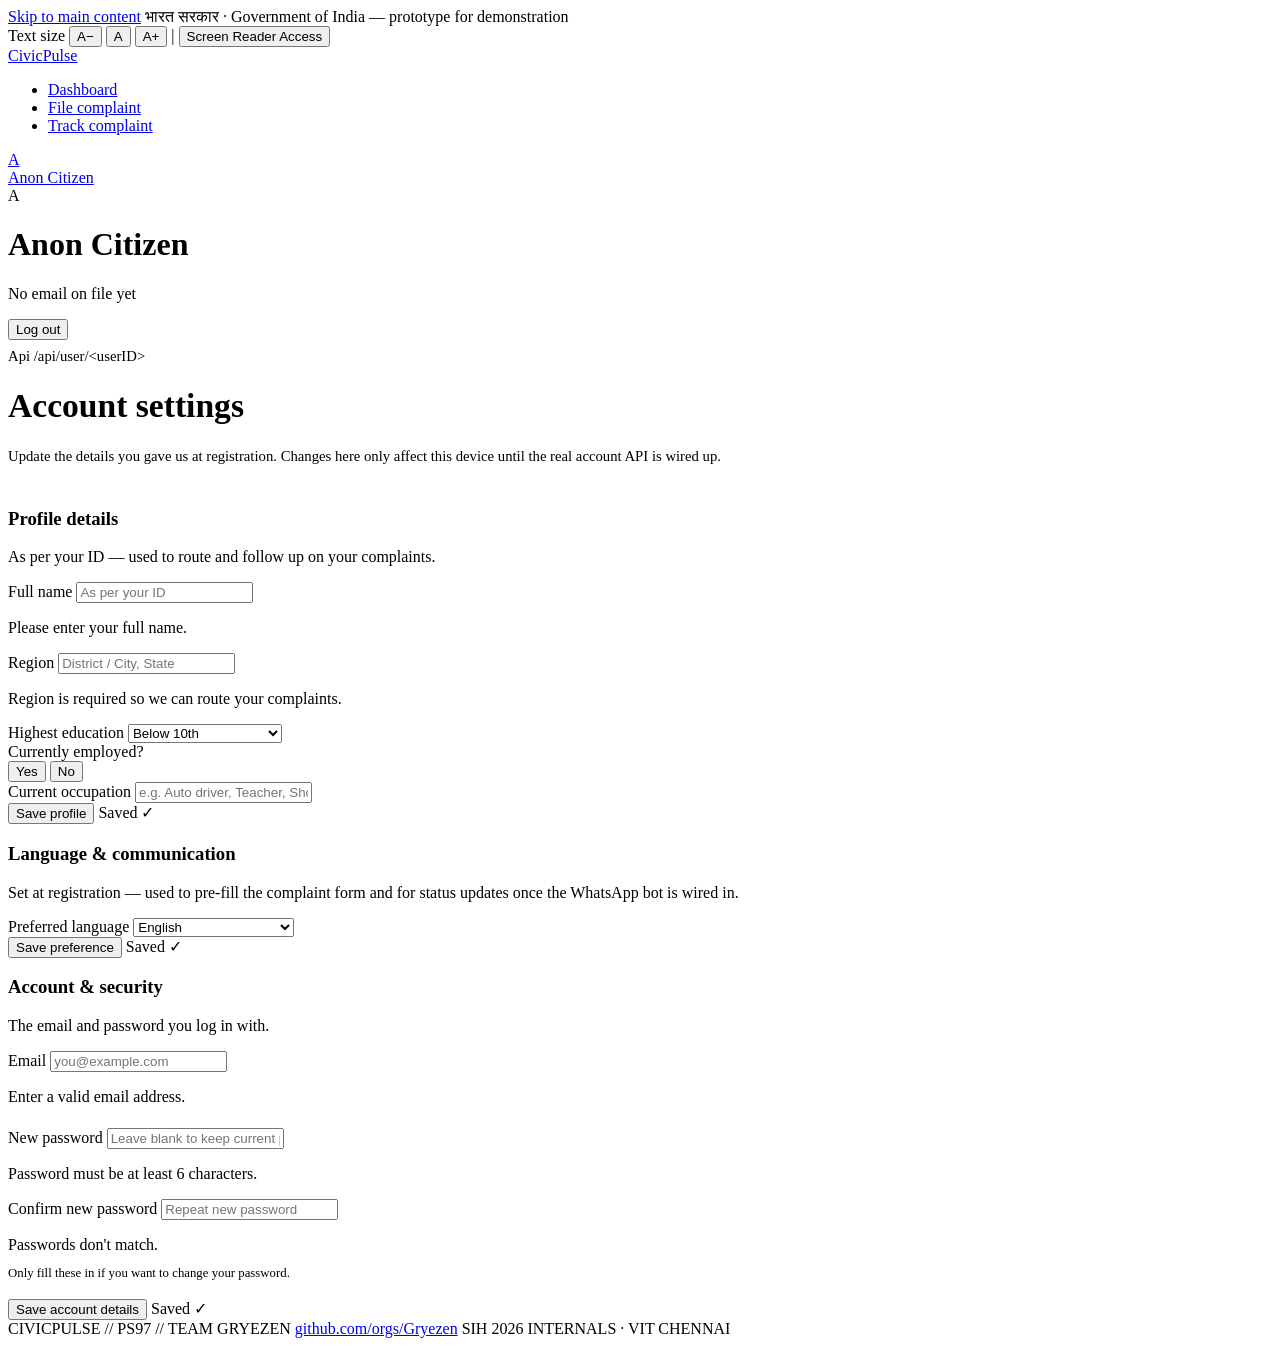
==== Frontend/civicpulse/templates/account.html @ 442a9921 "first version" ====
<!DOCTYPE html>
<html lang="en">
<head>
<meta charset="UTF-8">
<meta name="viewport" content="width=device-width, initial-scale=1.0">
<title>Account — CivicPulse</title>
<link rel="icon" href="img/favicon.ico" sizes="any">
<link rel="icon" type="image/png" sizes="32x32" href="img/favicon-32x32.png">
<link rel="icon" type="image/png" sizes="16x16" href="img/favicon-16x16.png">
<link rel="apple-touch-icon" href="img/apple-touch-icon.png">
<link rel="stylesheet" href="style.css">
<style>
  .account-head{
    display:flex; align-items:flex-end; justify-content:space-between; gap:20px; flex-wrap:wrap;
    margin-bottom:28px;
  }
  .account-head h1{font-family:var(--display); font-weight:800; font-size:clamp(1.6rem,3vw,2.1rem); text-transform:none;}
  .account-head p{color:var(--text-mid); margin-top:8px; font-size:0.92rem;}

  .divider-line{border-top:1px solid var(--hairline); margin:22px 0;}
  .field-note{font-size:0.8rem; color:var(--text-low); margin-top:-4px; margin-bottom:18px;}
</style>
</head>
<body>
<div class="gov-topbar" role="region" aria-label="Accessibility options">
  <div class="wrap gov-topbar-inner">
    <a href="#main" class="skip-link">Skip to main content</a>
    <span class="gov-topbar-left">भारत सरकार · Government of India — prototype for demonstration</span>
    <div class="gov-topbar-right">
      <span>Text size</span>
      <button type="button" id="fontDec" class="font-ctrl" aria-label="Decrease text size">A−</button>
      <button type="button" id="fontReset" class="font-ctrl" aria-label="Reset text size">A</button>
      <button type="button" id="fontInc" class="font-ctrl" aria-label="Increase text size">A+</button>
      <span class="divider" aria-hidden="true">|</span>
      <button type="button" id="screenReaderBtn">Screen Reader Access</button>
    </div>
  </div>
</div>
<div class="tricolour-rule" aria-hidden="true"></div>

<header class="nav">
  <div class="nav-inner">
    <a href="index.html" class="logo"><img src="img/emblem.png" alt="" aria-hidden="true" class="emblem-mark">Civic<span>Pulse</span></a>
    <ul class="nav-links">
      <li><a href="dashboard.html">Dashboard</a></li>
      <li><a href="complaint.html">File complaint</a></li>
      <li><a href="track.html">Track complaint</a></li>
    </ul>
    <a href="account.html" class="nav-user">
      <div class="nav-avatar" id="navAvatar">A</div>
      <span id="navName">Anon Citizen</span>
    </a>
  </div>
</header>

<main class="page-shell" id="main">
  <div class="wrap-narrow">

    <div class="profile-header reveal">
      <div class="profile-avatar-lg" id="profileAvatar">A</div>
      <div class="profile-header-meta">
        <h1 id="profileName">Anon Citizen</h1>
        <p id="profileEmail">No email on file yet</p>
      </div>
      <button type="button" class="btn btn-danger-ghost btn-sm" id="logoutBtn">Log out</button>
    </div>

    <div class="account-head reveal">
      <div>
        <p class="eyebrow">Api /api/user/&lt;userID&gt;</p>
        <h1>Account settings</h1>
        <div class="tri-underline" aria-hidden="true"><span></span><span></span><span></span></div>
        <p>Update the details you gave us at registration. Changes here only affect this device until the real account API is wired up.</p>
      </div>
    </div>

    <!-- PROFILE DETAILS -->
    <form class="settings-section reveal" id="profileForm" novalidate>
      <h3>Profile details</h3>
      <p class="section-sub">As per your ID — used to route and follow up on your complaints.</p>

      <div class="settings-grid">
        <div class="field">
          <label for="ac-name">Full name</label>
          <input class="input" type="text" id="ac-name" required placeholder="As per your ID">
          <p class="error-msg">Please enter your full name.</p>
        </div>
        <div class="field">
          <label for="ac-region">Region</label>
          <input class="input" type="text" id="ac-region" required placeholder="District / City, State">
          <p class="error-msg">Region is required so we can route your complaints.</p>
        </div>
      </div>

      <div class="settings-grid">
        <div class="field">
          <label for="ac-edu">Highest education</label>
          <select class="select" id="ac-edu" required>
            <option value="" disabled>Select one</option>
            <option>Below 10th</option>
            <option>10th pass</option>
            <option>12th pass</option>
            <option>Diploma</option>
            <option>Undergraduate</option>
            <option>Postgraduate &amp; above</option>
          </select>
        </div>
        <div class="field">
          <label>Currently employed?</label>
          <div class="pill-toggle" id="employToggle">
            <button type="button" class="active" data-val="true">Yes</button>
            <button type="button" data-val="false">No</button>
          </div>
        </div>
      </div>

      <div class="field conditional-field show" id="occupationField">
        <label for="ac-occ">Current occupation</label>
        <input class="input" type="text" id="ac-occ" placeholder="e.g. Auto driver, Teacher, Shopkeeper">
      </div>

      <div class="settings-actions">
        <button type="submit" class="btn btn-primary">Save profile</button>
        <span class="save-note" id="profileSaveNote">Saved ✓</span>
      </div>
    </form>

    <!-- LANGUAGE PREFERENCE -->
    <form class="settings-section reveal" id="langForm" novalidate>
      <h3>Language &amp; communication</h3>
      <p class="section-sub">Set at registration — used to pre-fill the complaint form and for status updates once the WhatsApp bot is wired in.</p>

      <div class="field" style="max-width:360px;">
        <label for="ac-lang">Preferred language</label>
        <select class="select" id="ac-lang" required>
          <option value="English">English</option>
          <option value="Hindi">हिंदी — Hindi</option>
          <option value="Tamil">தமிழ் — Tamil</option>
          <option value="Telugu">తెలుగు — Telugu</option>
          <option value="Kannada">ಕನ್ನಡ — Kannada</option>
          <option value="Malayalam">മലയാളം — Malayalam</option>
          <option value="Bengali">বাংলা — Bengali</option>
          <option value="Marathi">मराठी — Marathi</option>
          <option value="Gujarati">ગુજરાતી — Gujarati</option>
          <option value="Punjabi">ਪੰਜਾਬੀ — Punjabi</option>
          <option value="Urdu">اردو — Urdu</option>
        </select>
      </div>

      <div class="settings-actions">
        <button type="submit" class="btn btn-primary">Save preference</button>
        <span class="save-note" id="langSaveNote">Saved ✓</span>
      </div>
    </form>

    <!-- ACCOUNT & SECURITY -->
    <form class="settings-section reveal" id="securityForm" novalidate>
      <h3>Account &amp; security</h3>
      <p class="section-sub">The email and password you log in with.</p>

      <div class="field">
        <label for="ac-email">Email</label>
        <input class="input" type="email" id="ac-email" required placeholder="you@example.com">
        <p class="error-msg">Enter a valid email address.</p>
      </div>

      <div class="divider-line"></div>

      <div class="settings-grid">
        <div class="field">
          <label for="ac-newpass">New password</label>
          <input class="input" type="password" id="ac-newpass" placeholder="Leave blank to keep current password" minlength="6">
          <p class="error-msg">Password must be at least 6 characters.</p>
        </div>
        <div class="field">
          <label for="ac-confirmpass">Confirm new password</label>
          <input class="input" type="password" id="ac-confirmpass" placeholder="Repeat new password">
          <p class="error-msg">Passwords don't match.</p>
        </div>
      </div>
      <p class="field-note">Only fill these in if you want to change your password.</p>

      <div class="settings-actions">
        <button type="submit" class="btn btn-primary">Save account details</button>
        <span class="save-note" id="securitySaveNote">Saved ✓</span>
      </div>
    </form>

  </div>
</main>

<footer class="meta">
  <div class="wrap meta-inner">
    <span class="meta-brand"><img src="img/chakra.svg" alt="" aria-hidden="true" class="chakra-mark">CIVICPULSE // PS97 // TEAM GRYEZEN</span>
    <a href="https://github.com/orgs/Gryezen/repositories" target="_blank" rel="noopener">github.com/orgs/Gryezen</a>
    <span>SIH 2026 INTERNALS · VIT CHENNAI</span>
  </div>
</footer>

<script src="main.js"></script>
<script>
  // ---- populate from the shared account store (see main.js) ----
  const account = getAccount();

  document.getElementById('profileAvatar').textContent = accountInitial(account);
  document.getElementById('profileName').textContent = accountDisplayName(account);
  document.getElementById('profileEmail').textContent = account.email || 'No email on file yet';

  document.getElementById('ac-name').value = account.name || '';
  document.getElementById('ac-region').value = account.region || '';
  document.getElementById('ac-edu').value = account.education || '';
  document.getElementById('ac-occ').value = account.occupation || '';
  document.getElementById('ac-lang').value = account.language || 'English';
  document.getElementById('ac-email').value = account.email || '';

  // employment toggle — mirrors the one on the registration form
  const employToggle = document.getElementById('employToggle');
  const occupationField = document.getElementById('occupationField');
  function setEmployToggle(isEmployed){
    employToggle.querySelectorAll('button').forEach(b=>{
      b.classList.toggle('active', (b.dataset.val === 'true') === isEmployed);
    });
    occupationField.classList.toggle('show', isEmployed);
  }
  setEmployToggle(account.employed !== false);
  employToggle.querySelectorAll('button').forEach(btn=>{
    btn.addEventListener('click', ()=> setEmployToggle(btn.dataset.val === 'true'));
  });

  // basic validation helper, same pattern as login.html
  function validateForm(form){
    let valid = true;
    form.querySelectorAll('[required]').forEach(input=>{
      const errEl = input.closest('.field')?.querySelector('.error-msg');
      const ok = input.checkValidity() && input.value.trim() !== '';
      if(!ok){
        input.classList.add('field-error');
        if(errEl) errEl.classList.add('show');
        valid = false;
      } else {
        input.classList.remove('field-error');
        if(errEl) errEl.classList.remove('show');
      }
    });
    return valid;
  }

  function flashSaveNote(id){
    const note = document.getElementById(id);
    note.classList.add('show');
    clearTimeout(note._t);
    note._t = setTimeout(()=> note.classList.remove('show'), 2200);
  }

  // TODO(backend): PATCH /api/user/<userID>  { name, region, education, employment_status, current_occupation }
  document.getElementById('profileForm').addEventListener('submit', (e)=>{
    e.preventDefault();
    if(!validateForm(e.target)) return;
    saveAccount({
      name: document.getElementById('ac-name').value.trim(),
      region: document.getElementById('ac-region').value.trim(),
      education: document.getElementById('ac-edu').value,
      employed: employToggle.querySelector('button.active').dataset.val === 'true',
      occupation: document.getElementById('ac-occ').value.trim(),
    });
    document.getElementById('profileName').textContent = accountDisplayName(getAccount());
    document.getElementById('profileAvatar').textContent = accountInitial(getAccount());
    initNavUser();
    showToast('Profile updated');
    flashSaveNote('profileSaveNote');
  });

  // TODO(backend): PATCH /api/user/<userID>  { language }
  document.getElementById('langForm').addEventListener('submit', (e)=>{
    e.preventDefault();
    saveAccount({ language: document.getElementById('ac-lang').value });
    showToast('Language preference saved');
    flashSaveNote('langSaveNote');
  });

  // TODO(backend): PATCH /api/user/<userID>  { email } and, if provided, a separate
  // auth endpoint for the password change — passwords are never stored client-side,
  // so this demo can't actually verify or persist one.
  document.getElementById('securityForm').addEventListener('submit', (e)=>{
    e.preventDefault();
    if(!validateForm(e.target)) return;

    const newPass = document.getElementById('ac-newpass').value;
    const confirmPass = document.getElementById('ac-confirmpass').value;
    const confirmField = document.getElementById('ac-confirmpass');
    if(newPass && newPass !== confirmPass){
      confirmField.classList.add('field-error');
      confirmField.closest('.field').querySelector('.error-msg').classList.add('show');
      return;
    } else {
      confirmField.classList.remove('field-error');
      confirmField.closest('.field').querySelector('.error-msg').classList.remove('show');
    }

    saveAccount({ email: document.getElementById('ac-email').value.trim() });
    document.getElementById('profileEmail').textContent = getAccount().email || 'No email on file yet';
    document.getElementById('ac-newpass').value = '';
    document.getElementById('ac-confirmpass').value = '';
    showToast(newPass ? 'Email and password updated' : 'Email updated');
    flashSaveNote('securitySaveNote');
  });

  document.getElementById('logoutBtn').addEventListener('click', ()=>{
    clearAccount();
    showToast('Logged out');
    setTimeout(()=> window.location.href = 'login.html', 700);
  });
</script>
</body>
</html>
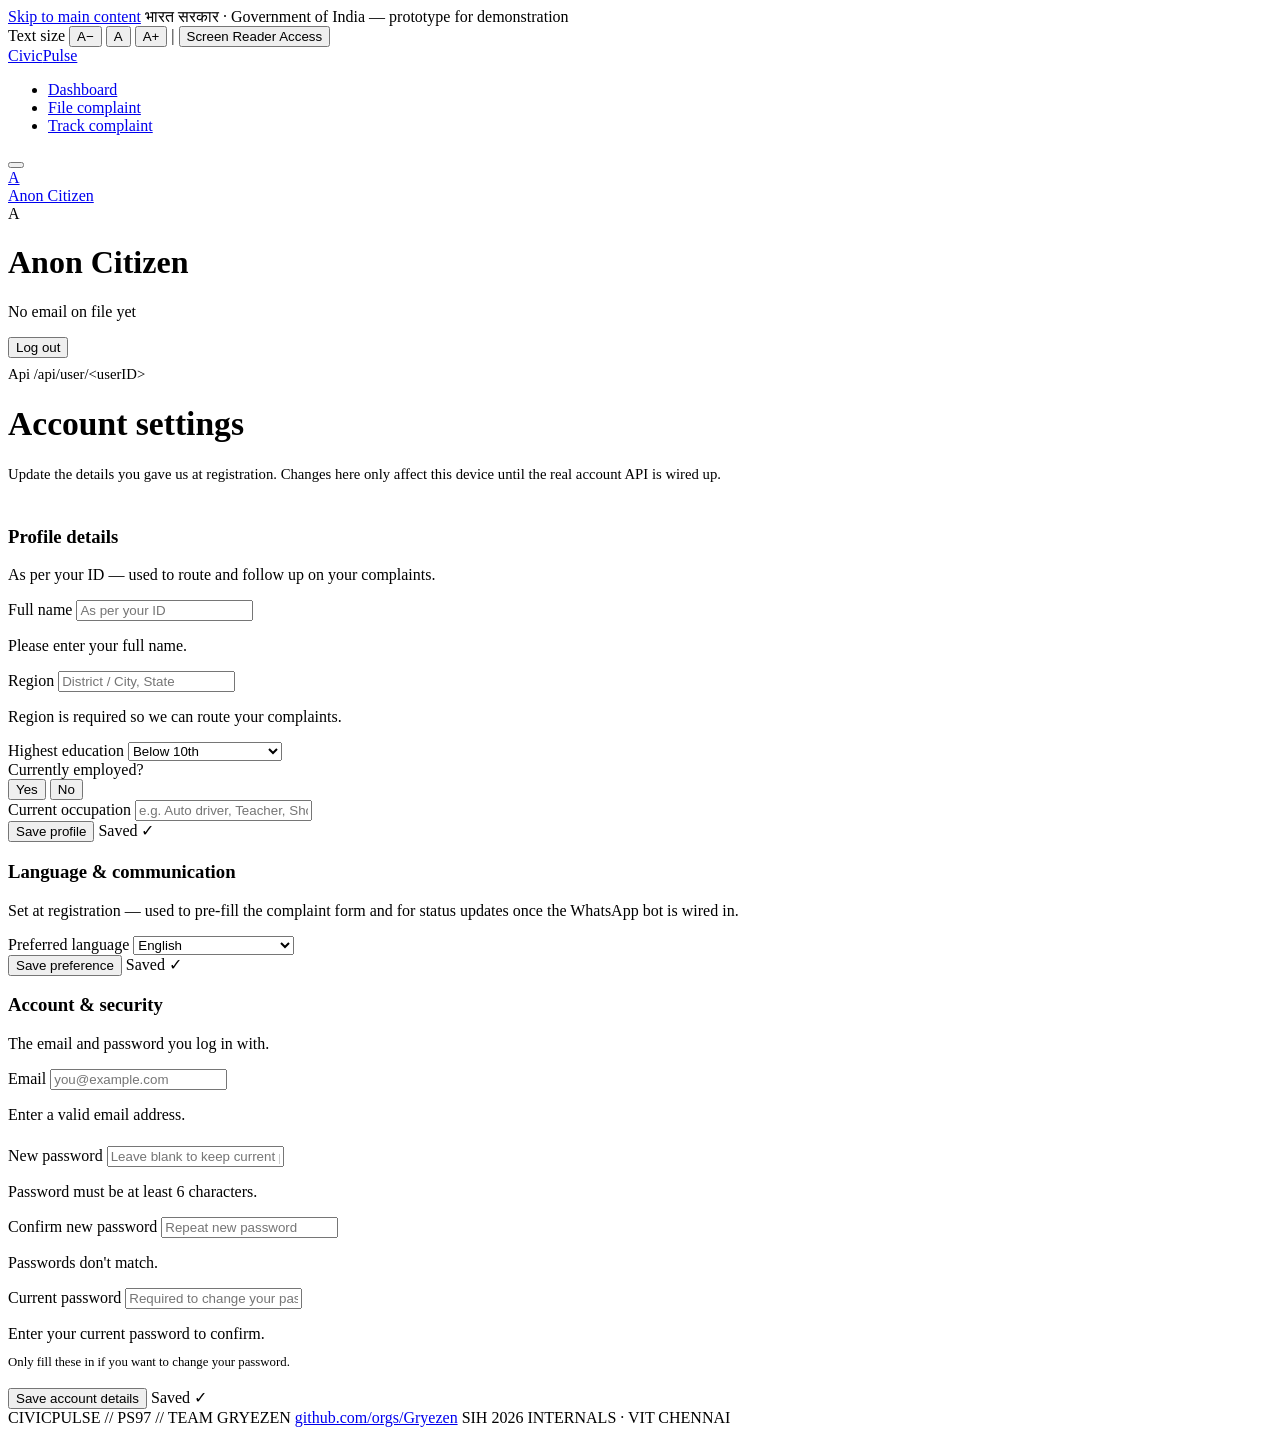
==== commit 78ee6b3d: "significant features" ====
--- a/Frontend/civicpulse/templates/account.html
+++ b/Frontend/civicpulse/templates/account.html
@@ -41,15 +41,20 @@
 <header class="nav">
   <div class="nav-inner">
     <a href="index.html" class="logo"><img src="img/emblem.png" alt="" aria-hidden="true" class="emblem-mark">Civic<span>Pulse</span></a>
-    <ul class="nav-links">
+    <ul class="nav-links" id="navLinksList">
       <li><a href="dashboard.html">Dashboard</a></li>
       <li><a href="complaint.html">File complaint</a></li>
       <li><a href="track.html">Track complaint</a></li>
     </ul>
-    <a href="account.html" class="nav-user">
-      <div class="nav-avatar" id="navAvatar">A</div>
-      <span id="navName">Anon Citizen</span>
-    </a>
+    <div class="nav-right">
+      <button type="button" class="nav-toggle" id="navToggle" aria-label="Open menu" aria-expanded="false" aria-controls="navLinksList">
+        <span></span><span></span><span></span>
+      </button>
+      <a href="account.html" class="nav-user">
+        <div class="nav-avatar" id="navAvatar">A</div>
+        <span id="navName">Anon Citizen</span>
+      </a>
+    </div>
   </div>
 </header>
 
@@ -178,6 +183,11 @@
           <p class="error-msg">Passwords don't match.</p>
         </div>
       </div>
+      <div class="field" style="max-width:360px;">
+        <label for="ac-currentpass">Current password</label>
+        <input class="input" type="password" id="ac-currentpass" placeholder="Required to change your password">
+        <p class="error-msg">Enter your current password to confirm.</p>
+      </div>
       <p class="field-note">Only fill these in if you want to change your password.</p>
 
       <div class="settings-actions">
@@ -199,19 +209,23 @@
 
 <script src="main.js"></script>
 <script>
-  // ---- populate from the shared account store (see main.js) ----
-  const account = getAccount();
-
-  document.getElementById('profileAvatar').textContent = accountInitial(account);
-  document.getElementById('profileName').textContent = accountDisplayName(account);
-  document.getElementById('profileEmail').textContent = account.email || 'No email on file yet';
-
-  document.getElementById('ac-name').value = account.name || '';
-  document.getElementById('ac-region').value = account.region || '';
-  document.getElementById('ac-edu').value = account.education || '';
-  document.getElementById('ac-occ').value = account.occupation || '';
-  document.getElementById('ac-lang').value = account.language || 'English';
-  document.getElementById('ac-email').value = account.email || '';
+  // ---- populate from cache immediately, then refresh from the server ----
+  // (this page is login-gated server-side, so the fetch below should
+  // always succeed — but paint from cache first so fields aren't empty
+  // for a beat while the request is in flight)
+  function paintForm(account){
+    document.getElementById('profileAvatar').textContent = accountInitial(account);
+    document.getElementById('profileName').textContent = accountDisplayName(account);
+    document.getElementById('profileEmail').textContent = account.email || 'No email on file yet';
+
+    document.getElementById('ac-name').value = account.name || '';
+    document.getElementById('ac-region').value = account.region || '';
+    document.getElementById('ac-edu').value = account.education || '';
+    document.getElementById('ac-occ').value = account.occupation || '';
+    document.getElementById('ac-lang').value = account.language || 'English';
+    document.getElementById('ac-email').value = account.email || '';
+    setEmployToggle(account.employed !== false);
+  }
 
   // employment toggle — mirrors the one on the registration form
   const employToggle = document.getElementById('employToggle');
@@ -222,10 +236,12 @@
     });
     occupationField.classList.toggle('show', isEmployed);
   }
-  setEmployToggle(account.employed !== false);
   employToggle.querySelectorAll('button').forEach(btn=>{
     btn.addEventListener('click', ()=> setEmployToggle(btn.dataset.val === 'true'));
   });
+
+  paintForm(getAccount());
+  apiGet('/api/user/me').then(paintForm).catch(err=> showToast(err.message));
 
   // basic validation helper, same pattern as login.html
   function validateForm(form){
@@ -252,63 +268,89 @@
     note._t = setTimeout(()=> note.classList.remove('show'), 2200);
   }
 
-  // TODO(backend): PATCH /api/user/<userID>  { name, region, education, employment_status, current_occupation }
   document.getElementById('profileForm').addEventListener('submit', (e)=>{
     e.preventDefault();
     if(!validateForm(e.target)) return;
-    saveAccount({
+    apiUpdateAccount({
       name: document.getElementById('ac-name').value.trim(),
       region: document.getElementById('ac-region').value.trim(),
       education: document.getElementById('ac-edu').value,
       employed: employToggle.querySelector('button.active').dataset.val === 'true',
       occupation: document.getElementById('ac-occ').value.trim(),
-    });
-    document.getElementById('profileName').textContent = accountDisplayName(getAccount());
-    document.getElementById('profileAvatar').textContent = accountInitial(getAccount());
-    initNavUser();
-    showToast('Profile updated');
-    flashSaveNote('profileSaveNote');
-  });
-
-  // TODO(backend): PATCH /api/user/<userID>  { language }
+    }).then(updated=>{
+      document.getElementById('profileName').textContent = accountDisplayName(updated);
+      document.getElementById('profileAvatar').textContent = accountInitial(updated);
+      initNavUser();
+      showToast('Profile updated');
+      flashSaveNote('profileSaveNote');
+    }).catch(err=> showToast(err.message));
+  });
+
   document.getElementById('langForm').addEventListener('submit', (e)=>{
     e.preventDefault();
-    saveAccount({ language: document.getElementById('ac-lang').value });
-    showToast('Language preference saved');
-    flashSaveNote('langSaveNote');
-  });
-
-  // TODO(backend): PATCH /api/user/<userID>  { email } and, if provided, a separate
-  // auth endpoint for the password change — passwords are never stored client-side,
-  // so this demo can't actually verify or persist one.
+    apiUpdateAccount({ language: document.getElementById('ac-lang').value })
+      .then(()=>{
+        showToast('Language preference saved');
+        flashSaveNote('langSaveNote');
+      }).catch(err=> showToast(err.message));
+  });
+
   document.getElementById('securityForm').addEventListener('submit', (e)=>{
     e.preventDefault();
     if(!validateForm(e.target)) return;
 
     const newPass = document.getElementById('ac-newpass').value;
     const confirmPass = document.getElementById('ac-confirmpass').value;
+    const currentPass = document.getElementById('ac-currentpass').value;
     const confirmField = document.getElementById('ac-confirmpass');
+    const currentField = document.getElementById('ac-currentpass');
+    const newPassField = document.getElementById('ac-newpass');
+
+    if(newPass && newPass.length < 6){
+      newPassField.classList.add('field-error');
+      newPassField.closest('.field').querySelector('.error-msg').classList.add('show');
+      return;
+    }
+    newPassField.classList.remove('field-error');
+    newPassField.closest('.field').querySelector('.error-msg').classList.remove('show');
+
     if(newPass && newPass !== confirmPass){
       confirmField.classList.add('field-error');
       confirmField.closest('.field').querySelector('.error-msg').classList.add('show');
       return;
-    } else {
-      confirmField.classList.remove('field-error');
-      confirmField.closest('.field').querySelector('.error-msg').classList.remove('show');
     }
-
-    saveAccount({ email: document.getElementById('ac-email').value.trim() });
-    document.getElementById('profileEmail').textContent = getAccount().email || 'No email on file yet';
-    document.getElementById('ac-newpass').value = '';
-    document.getElementById('ac-confirmpass').value = '';
-    showToast(newPass ? 'Email and password updated' : 'Email updated');
-    flashSaveNote('securitySaveNote');
+    confirmField.classList.remove('field-error');
+    confirmField.closest('.field').querySelector('.error-msg').classList.remove('show');
+
+    if(newPass && !currentPass){
+      currentField.classList.add('field-error');
+      currentField.closest('.field').querySelector('.error-msg').classList.add('show');
+      return;
+    }
+    currentField.classList.remove('field-error');
+    currentField.closest('.field').querySelector('.error-msg').classList.remove('show');
+
+    const newEmail = document.getElementById('ac-email').value.trim();
+
+    Promise.resolve()
+      .then(()=> newPass ? apiChangePassword(currentPass, newPass) : null)
+      .then(()=> apiUpdateAccount({ email: newEmail }))
+      .then(updated=>{
+        document.getElementById('profileEmail').textContent = updated.email || 'No email on file yet';
+        document.getElementById('ac-newpass').value = '';
+        document.getElementById('ac-confirmpass').value = '';
+        document.getElementById('ac-currentpass').value = '';
+        showToast(newPass ? 'Email and password updated' : 'Email updated');
+        flashSaveNote('securitySaveNote');
+      })
+      .catch(err=> showToast(err.message));
   });
 
   document.getElementById('logoutBtn').addEventListener('click', ()=>{
-    clearAccount();
-    showToast('Logged out');
-    setTimeout(()=> window.location.href = 'login.html', 700);
+    apiLogout().finally(()=>{
+      showToast('Logged out');
+      setTimeout(()=> window.location.href = 'login.html', 700);
+    });
   });
 </script>
 </body>
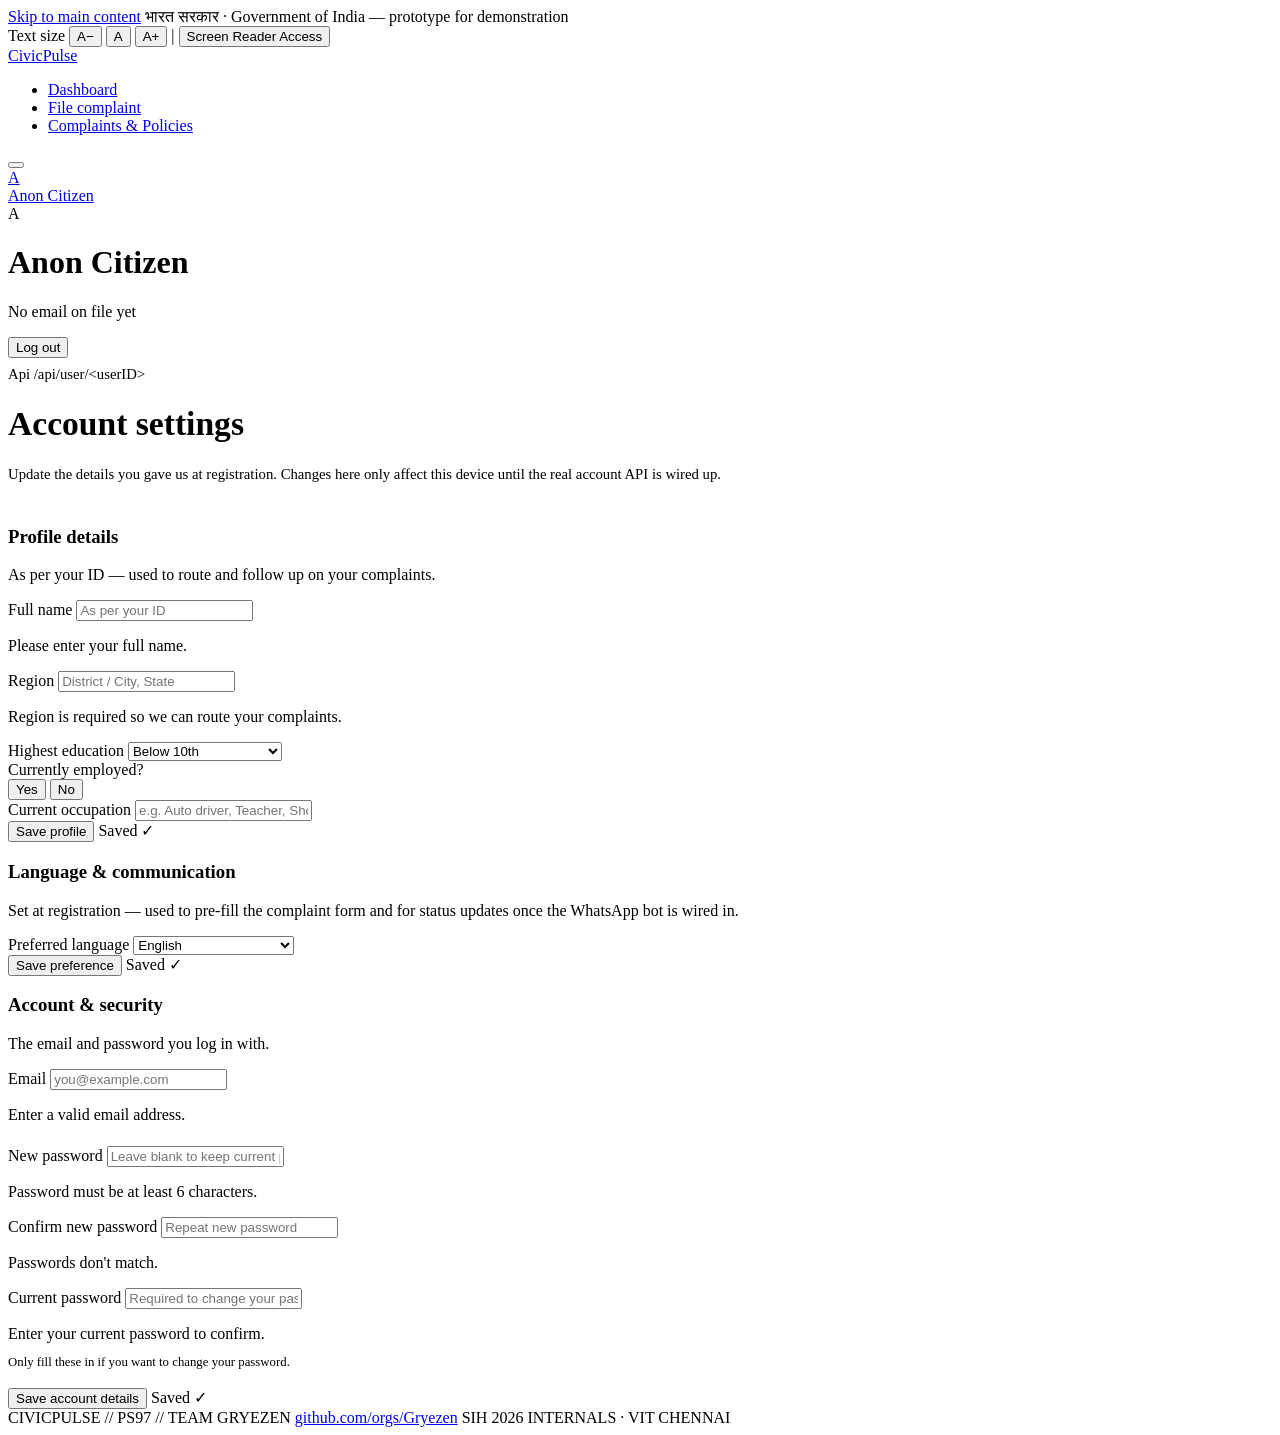
==== commit 08cc2f71: "integrated policygyaan" ====
--- a/Frontend/civicpulse/templates/account.html
+++ b/Frontend/civicpulse/templates/account.html
@@ -44,7 +44,7 @@
     <ul class="nav-links" id="navLinksList">
       <li><a href="dashboard.html">Dashboard</a></li>
       <li><a href="complaint.html">File complaint</a></li>
-      <li><a href="track.html">Track complaint</a></li>
+      <li><a href="track.html">Complaints &amp; Policies</a></li>
     </ul>
     <div class="nav-right">
       <button type="button" class="nav-toggle" id="navToggle" aria-label="Open menu" aria-expanded="false" aria-controls="navLinksList">
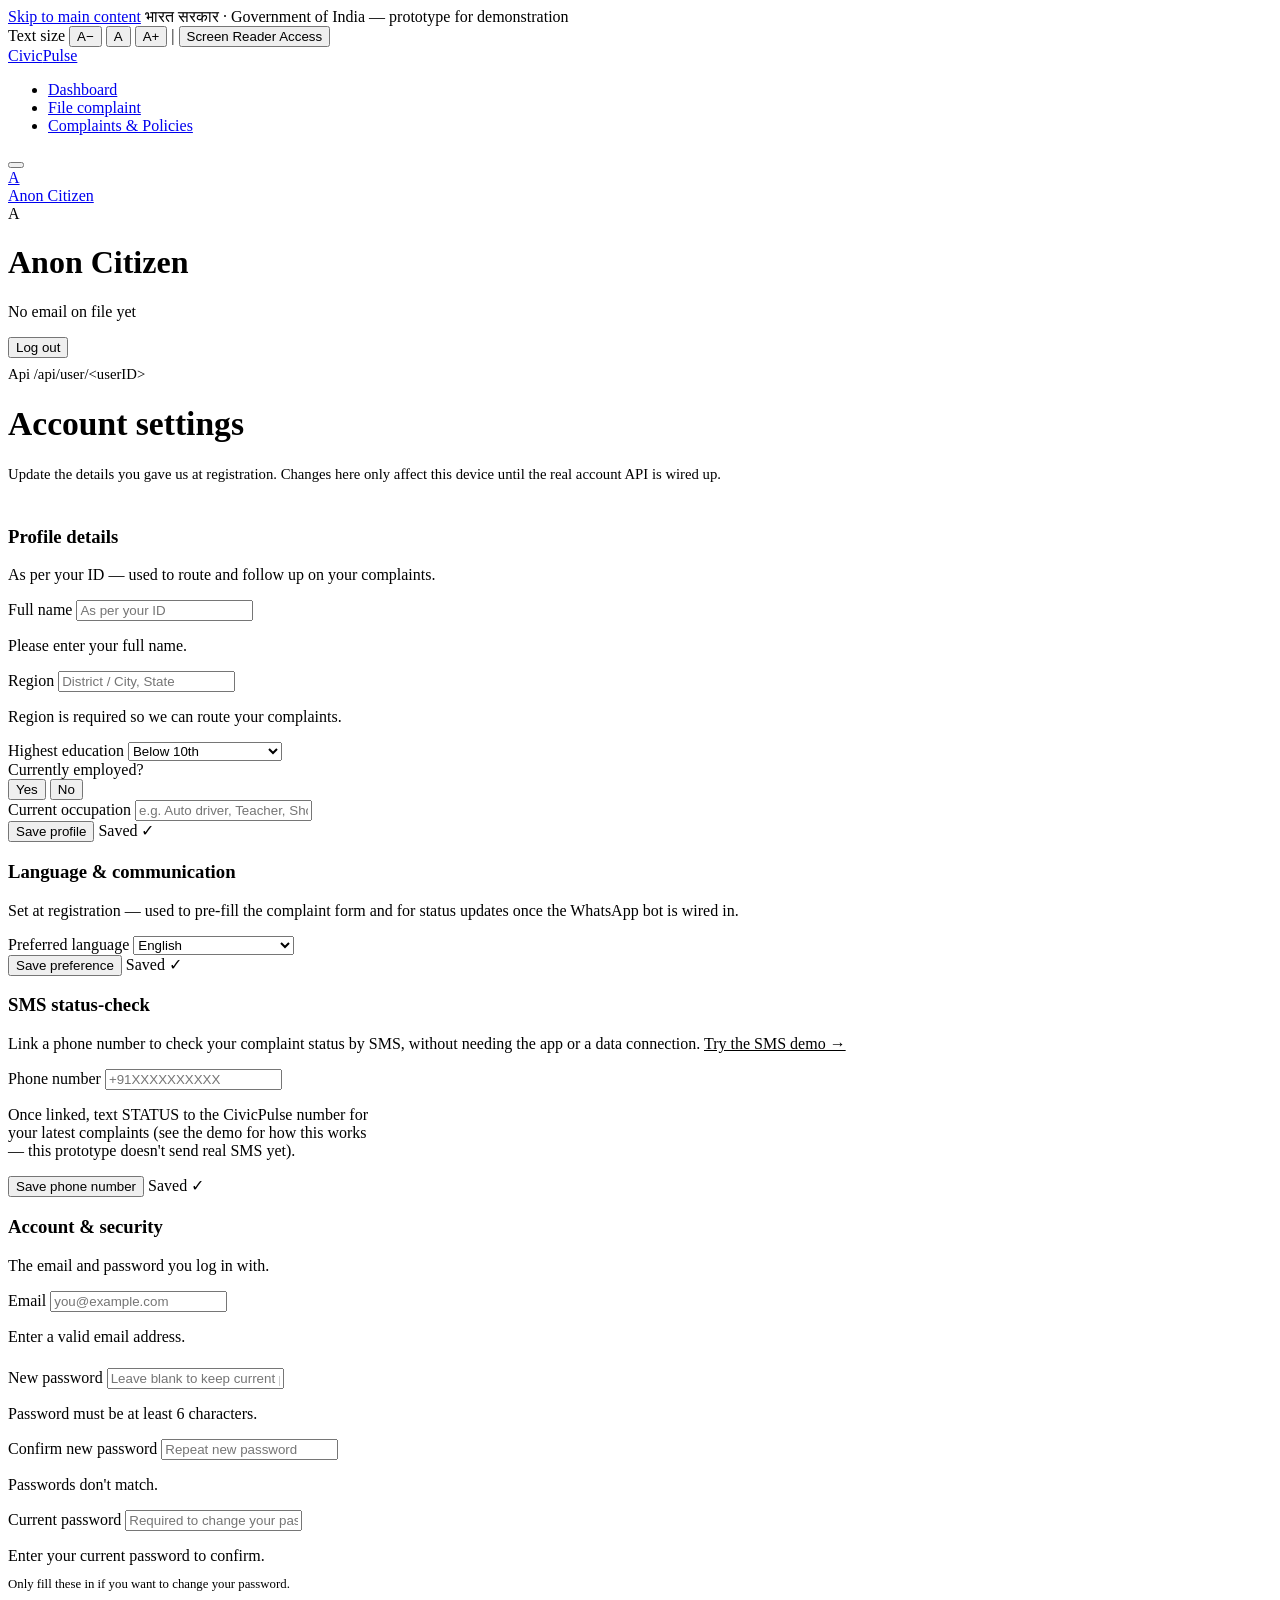
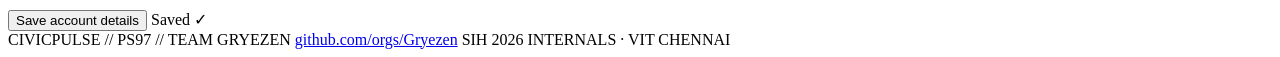
==== commit a0279440: "new updates" ====
--- a/Frontend/civicpulse/templates/account.html
+++ b/Frontend/civicpulse/templates/account.html
@@ -45,6 +45,8 @@
       <li><a href="dashboard.html">Dashboard</a></li>
       <li><a href="complaint.html">File complaint</a></li>
       <li><a href="track.html">Complaints &amp; Policies</a></li>
+      <li class="officer-only" style="display:none;"><a href="officer.html">Officer dashboard</a></li>
+      <li class="admin-only" style="display:none;"><a href="admin.html">Admin review</a></li>
     </ul>
     <div class="nav-right">
       <button type="button" class="nav-toggle" id="navToggle" aria-label="Open menu" aria-expanded="false" aria-controls="navLinksList">
@@ -158,6 +160,23 @@
       </div>
     </form>
 
+    <!-- SMS/IVR STATUS-CHECK -->
+    <form class="settings-section reveal" id="phoneForm" novalidate>
+      <h3>SMS status-check</h3>
+      <p class="section-sub">Link a phone number to check your complaint status by SMS, without needing the app or a data connection. <a href="sms-demo.html" style="color:var(--navy);">Try the SMS demo →</a></p>
+
+      <div class="field" style="max-width:360px;">
+        <label for="ac-phone">Phone number</label>
+        <input class="input" type="tel" id="ac-phone" placeholder="+91XXXXXXXXXX">
+        <p class="hint">Once linked, text STATUS to the CivicPulse number for your latest complaints (see the demo for how this works — this prototype doesn't send real SMS yet).</p>
+      </div>
+
+      <div class="settings-actions">
+        <button type="submit" class="btn btn-primary">Save phone number</button>
+        <span class="save-note" id="phoneSaveNote">Saved ✓</span>
+      </div>
+    </form>
+
     <!-- ACCOUNT & SECURITY -->
     <form class="settings-section reveal" id="securityForm" novalidate>
       <h3>Account &amp; security</h3>
@@ -223,6 +242,7 @@
     document.getElementById('ac-edu').value = account.education || '';
     document.getElementById('ac-occ').value = account.occupation || '';
     document.getElementById('ac-lang').value = account.language || 'English';
+    document.getElementById('ac-phone').value = account.phone || '';
     document.getElementById('ac-email').value = account.email || '';
     setEmployToggle(account.employed !== false);
   }
@@ -295,6 +315,16 @@
       }).catch(err=> showToast(err.message));
   });
 
+  document.getElementById('phoneForm').addEventListener('submit', (e)=>{
+    e.preventDefault();
+    apiUpdateAccount({ phone: document.getElementById('ac-phone').value.trim() })
+      .then(updated=>{
+        document.getElementById('ac-phone').value = updated.phone || '';
+        showToast('Phone number saved');
+        flashSaveNote('phoneSaveNote');
+      }).catch(err=> showToast(err.message));
+  });
+
   document.getElementById('securityForm').addEventListener('submit', (e)=>{
     e.preventDefault();
     if(!validateForm(e.target)) return;
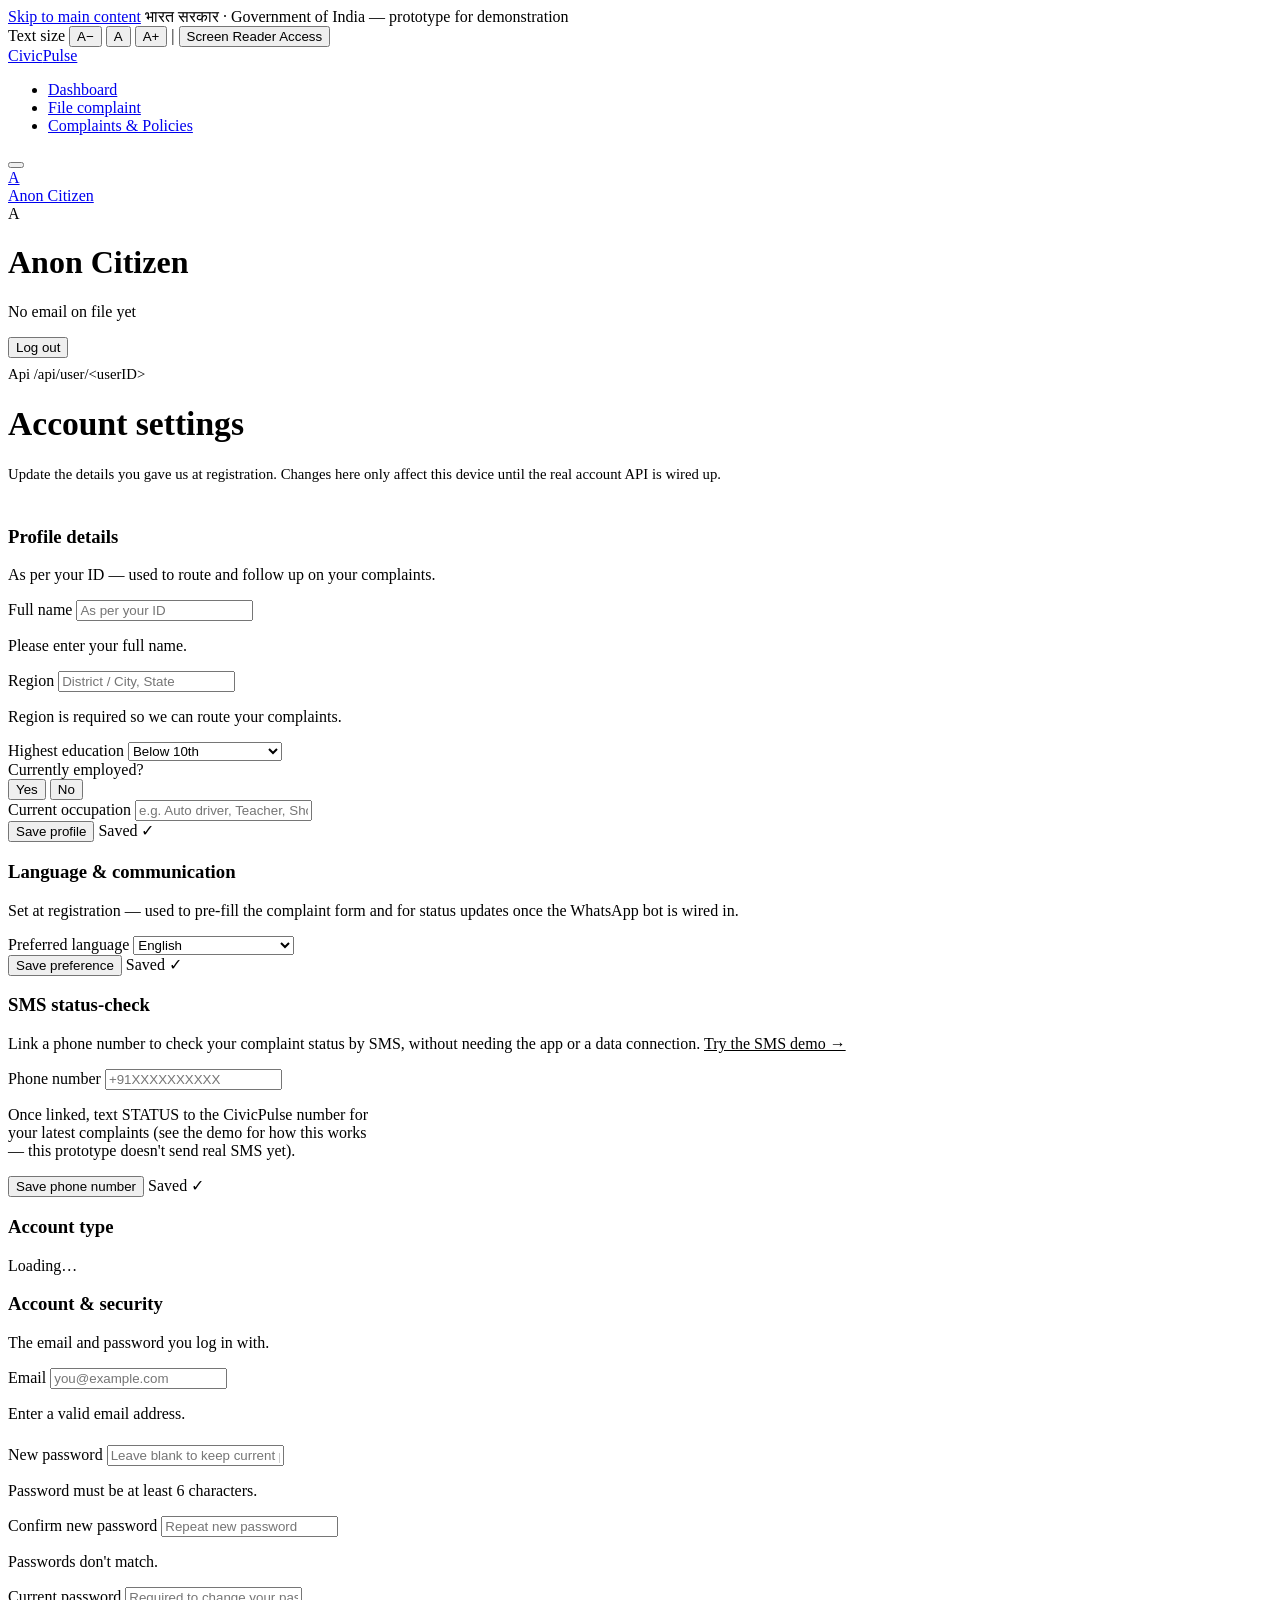
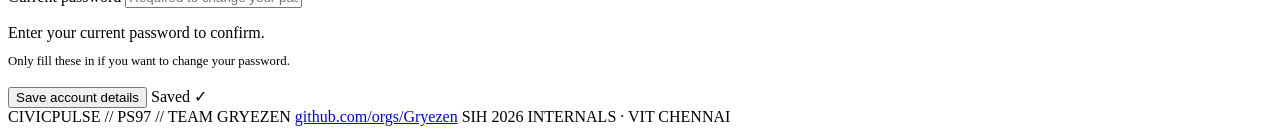
==== commit fd03be63: "new version" ====
--- a/Frontend/civicpulse/templates/account.html
+++ b/Frontend/civicpulse/templates/account.html
@@ -177,6 +177,13 @@
       </div>
     </form>
 
+    <!-- ACCOUNT TYPE -->
+    <div class="settings-section reveal" id="accountTypeSection">
+      <h3>Account type</h3>
+      <p class="section-sub" id="accountTypeSub">Loading…</p>
+      <div id="accountTypeBody"></div>
+    </div>
+
     <!-- ACCOUNT & SECURITY -->
     <form class="settings-section reveal" id="securityForm" novalidate>
       <h3>Account &amp; security</h3>
@@ -245,6 +252,180 @@
     document.getElementById('ac-phone').value = account.phone || '';
     document.getElementById('ac-email').value = account.email || '';
     setEmployToggle(account.employed !== false);
+    renderAccountType(account);
+  }
+
+  // ---- account type (citizen / official) switch + resend verification ----
+  const VERIF_LABELS = {
+    auto_verified: 'Verified (fast-track code)',
+    pending_review: 'Pending admin review',
+    approved: 'Verified (admin-approved)',
+    rejected: 'Rejected by admin',
+  };
+
+  // Shared markup for "submit official details" — used both when a citizen
+  // is applying for the first time and when a rejected official resubmits.
+  // Same fields as the registration form's officialFields block, plus a
+  // current-password re-check (this is a privilege change, not a plain
+  // profile edit — see auth.py's account-type endpoint docstring).
+  function officialFormHtml(){
+    return `
+      <form id="officialSwitchForm" novalidate style="display:none; margin-top:16px;">
+        <div class="notice-box" style="margin-bottom:16px; font-size:0.82rem; color:var(--text-mid); border:1px dashed var(--hairline-dark); padding:10px 12px; border-radius:2px;">
+          Needs EITHER a department verification code OR an ID document photo for manual admin review — same as at registration. Neither is government-database identity verification.
+        </div>
+        <div class="settings-grid">
+          <div class="field">
+            <label for="at-empid">Employee ID</label>
+            <input class="input" type="text" id="at-empid" placeholder="Department-issued employee ID">
+          </div>
+          <div class="field">
+            <label for="at-dept">Department</label>
+            <input class="input" type="text" id="at-dept" placeholder="e.g. Ward Grievance Cell, PWD (Roads)">
+          </div>
+        </div>
+        <div class="field">
+          <label for="at-vcode">Officer verification code (fast track)</label>
+          <input class="input" type="text" id="at-vcode" placeholder="Leave blank if you don't have one">
+        </div>
+        <div class="field">
+          <label for="at-iddoc">ID document photo (if you don't have a code)</label>
+          <input class="input" type="file" id="at-iddoc" accept="image/jpeg,image/png,image/webp">
+        </div>
+        <div class="field" style="max-width:360px;">
+          <label for="at-pass-o">Current password</label>
+          <input class="input" type="password" id="at-pass-o" required placeholder="Confirm it's you">
+          <p class="error-msg">Enter your current password to confirm.</p>
+        </div>
+        <div class="settings-actions">
+          <button type="submit" class="btn btn-primary">Submit for verification</button>
+          <span class="save-note" id="accountTypeSaveNote">Saved ✓</span>
+        </div>
+      </form>
+    `;
+  }
+
+  function wireOfficialForm(){
+    const toggleBtn = document.getElementById('showOfficialFormBtn');
+    const form = document.getElementById('officialSwitchForm');
+    toggleBtn.addEventListener('click', ()=>{
+      form.style.display = '';
+      toggleBtn.style.display = 'none';
+    });
+    form.addEventListener('submit', (e)=>{
+      e.preventDefault();
+      const passField = document.getElementById('at-pass-o');
+      const ok = passField.value.trim() !== '';
+      passField.classList.toggle('field-error', !ok);
+      passField.closest('.field').querySelector('.error-msg').classList.toggle('show', !ok);
+      if(!ok) return;
+
+      const payload = {
+        target_role: 'official',
+        current_password: passField.value,
+        employee_id: document.getElementById('at-empid').value.trim(),
+        department: document.getElementById('at-dept').value.trim(),
+        verification_code: document.getElementById('at-vcode').value.trim(),
+      };
+      const idDocFile = document.getElementById('at-iddoc').files[0];
+      const idDocPromise = idDocFile ? fileToDataUrl(idDocFile).catch(()=> null) : Promise.resolve(null);
+      idDocPromise.then(dataUrl=>{
+        if(dataUrl) payload.id_document = dataUrl;
+        return apiChangeAccountType(payload);
+      }).then(updated=>{
+        showToast(updated.verificationStatus === 'pending_review'
+          ? 'Submitted — queued for admin review.'
+          : 'Verified — you now have officer access.');
+        initNavUser();
+        paintForm(updated);
+      }).catch(err=> showToast(err.message));
+    });
+  }
+
+  function renderAccountType(account){
+    const sub = document.getElementById('accountTypeSub');
+    const body = document.getElementById('accountTypeBody');
+
+    if(account.isAdmin){
+      sub.textContent = "Admin accounts are managed directly and can't change their own role here.";
+      body.innerHTML = '';
+      return;
+    }
+
+    if(account.role === 'citizen'){
+      sub.textContent = 'Currently a citizen account. Government officials get access to the officer dashboard and complaint queue for their department.';
+      body.innerHTML = `<button type="button" class="btn btn-ghost btn-sm" id="showOfficialFormBtn">Register as a government official</button>` + officialFormHtml();
+      wireOfficialForm();
+      return;
+    }
+
+    // role === 'official'
+    if(account.verificationStatus === 'pending_review'){
+      sub.textContent = 'Government official — pending admin review.';
+      body.innerHTML = `
+        <p class="field-note">Your details are queued for an admin to review. You'll get officer access once approved.</p>
+        <button type="button" class="btn btn-ghost btn-sm" id="resendBtn">Resend verification request</button>
+        <span class="save-note" id="accountTypeSaveNote" style="margin-left:10px;">Saved ✓</span>
+      `;
+      document.getElementById('resendBtn').addEventListener('click', ()=>{
+        apiResendVerification().then(updated=>{
+          showToast('Verification request resent — an admin has been re-flagged.');
+          flashSaveNote('accountTypeSaveNote');
+          paintForm(updated);
+        }).catch(err=> showToast(err.message));
+      });
+      return;
+    }
+
+    if(account.verificationStatus === 'rejected'){
+      sub.textContent = 'Government official — your last verification request was rejected.';
+      body.innerHTML = `
+        <p class="field-note">An admin rejected your last request. You can submit new details below.</p>
+        <button type="button" class="btn btn-ghost btn-sm" id="showOfficialFormBtn">Resubmit for verification</button>
+      ` + officialFormHtml();
+      wireOfficialForm();
+      return;
+    }
+
+    // verified official (auto_verified / approved)
+    sub.textContent = `Government official — ${VERIF_LABELS[account.verificationStatus] || 'verified'}.`;
+    body.innerHTML = `
+      <p class="field-note">Department: ${account.department || '—'} · Employee ID: ${account.employeeId || '—'}</p>
+      <button type="button" class="btn btn-danger-ghost btn-sm" id="showCitizenFormBtn">Switch to citizen account</button>
+      <form id="citizenSwitchForm" novalidate style="display:none; margin-top:16px;">
+        <div class="field" style="max-width:360px;">
+          <label for="at-pass-c">Current password</label>
+          <input class="input" type="password" id="at-pass-c" required placeholder="Confirm it's you">
+          <p class="error-msg">Enter your current password to confirm.</p>
+        </div>
+        <p class="field-note">This drops your officer dashboard access and clears your employee ID / department.</p>
+        <div class="settings-actions">
+          <button type="submit" class="btn btn-primary">Confirm switch to citizen</button>
+          <span class="save-note" id="accountTypeSaveNote">Saved ✓</span>
+        </div>
+      </form>
+    `;
+    const toggleBtn = document.getElementById('showCitizenFormBtn');
+    const form = document.getElementById('citizenSwitchForm');
+    toggleBtn.addEventListener('click', ()=>{
+      form.style.display = '';
+      toggleBtn.style.display = 'none';
+    });
+    form.addEventListener('submit', (e)=>{
+      e.preventDefault();
+      const passField = document.getElementById('at-pass-c');
+      const ok = passField.value.trim() !== '';
+      passField.classList.toggle('field-error', !ok);
+      passField.closest('.field').querySelector('.error-msg').classList.toggle('show', !ok);
+      if(!ok) return;
+
+      apiChangeAccountType({ target_role: 'citizen', current_password: passField.value })
+        .then(updated=>{
+          showToast('Switched to a citizen account.');
+          initNavUser();
+          paintForm(updated);
+        }).catch(err=> showToast(err.message));
+    });
   }
 
   // employment toggle — mirrors the one on the registration form
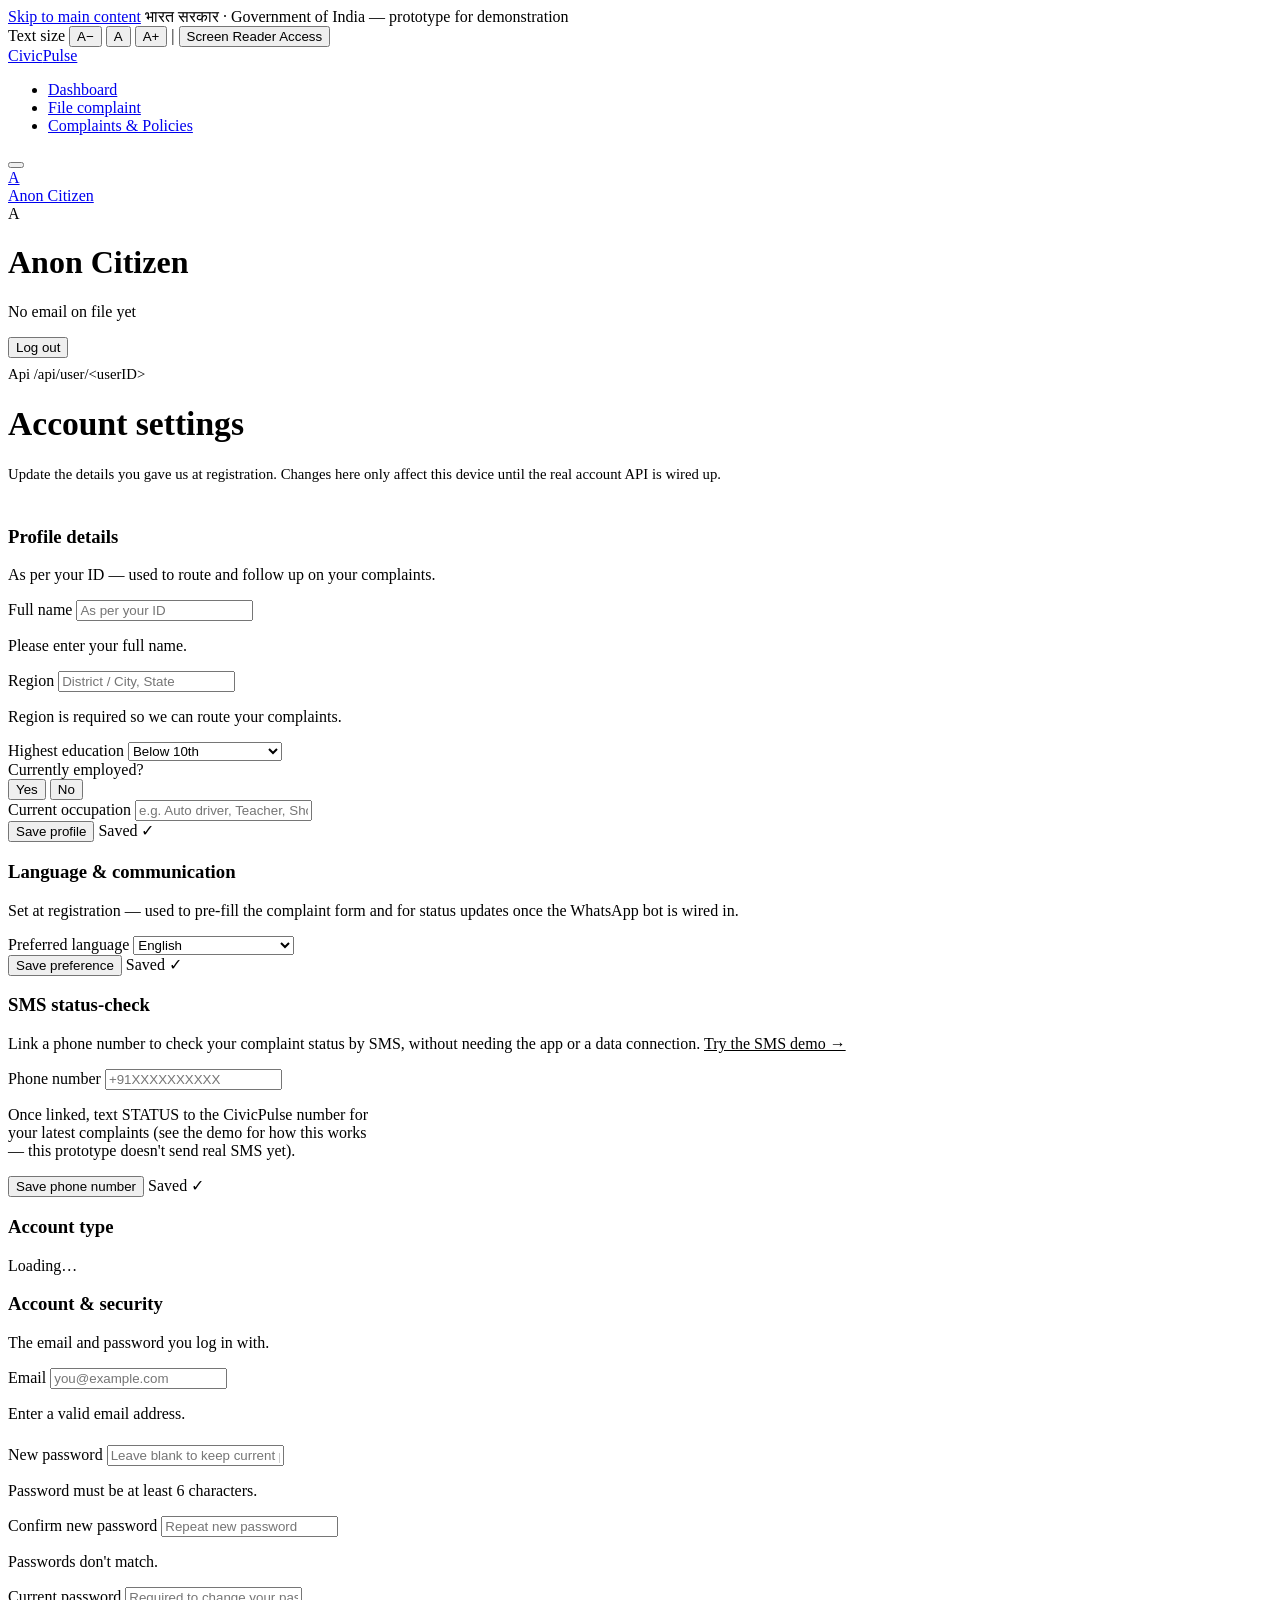
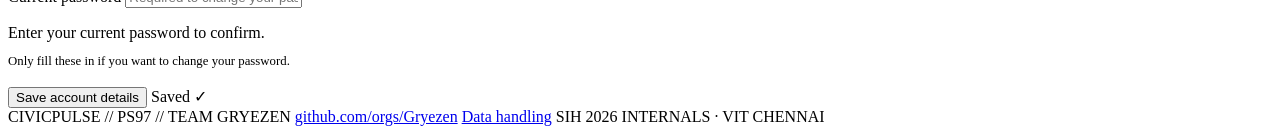
==== commit 970e3c94: "new feature" ====
--- a/Frontend/civicpulse/templates/account.html
+++ b/Frontend/civicpulse/templates/account.html
@@ -229,6 +229,7 @@
   <div class="wrap meta-inner">
     <span class="meta-brand"><img src="img/chakra.svg" alt="" aria-hidden="true" class="chakra-mark">CIVICPULSE // PS97 // TEAM GRYEZEN</span>
     <a href="https://github.com/orgs/Gryezen/repositories" target="_blank" rel="noopener">github.com/orgs/Gryezen</a>
+    <a href="privacy">Data handling</a>
     <span>SIH 2026 INTERNALS · VIT CHENNAI</span>
   </div>
 </footer>
